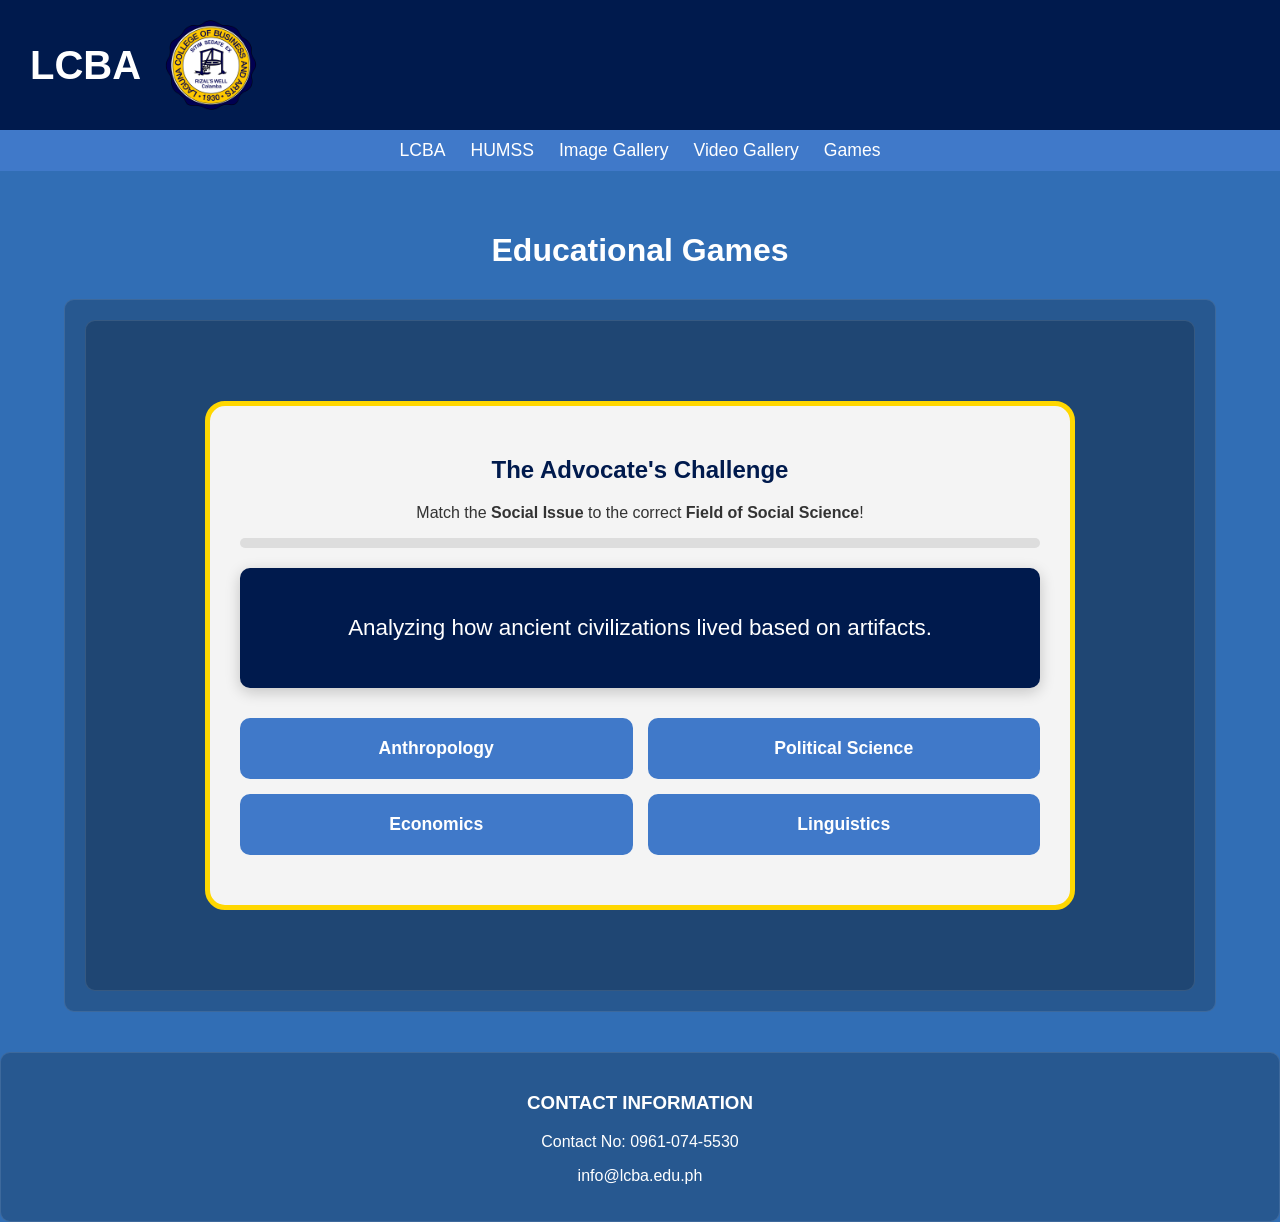
==== Games.html @ a830bf61 "Add files via upload" ====
<!DOCTYPE html>
<html lang="en">
<head>
    <meta charset="UTF-8">
    <meta name="viewport" content="width=device-width, initial-scale=1.0">
    <title>LCBA - Games</title>
    <link rel="stylesheet" href="style.css">
</head>
<body>
    <header class="main-header">
        <div class="logo-container">
            <h1 class="brand-name">LCBA</h1>
<img src="lcba.png" width="100" height="100">
        </div>
    </header>
    <nav class="main-nav">
        <ul>
            <li><a href="index.html">LCBA</a></li>
            <li><a href="HUMMS.html">HUMSS</a></li>
            <li><a href="Image.html">Image Gallery</a></li>
            <li><a href="Video.html">Video Gallery</a></li>
            <li><a href="Games.html">Games</a></li>
        </ul>
    </nav>

    <main class="container">
        <h1>Educational Games</h1>
        <div class="grid-layout">
            <div class="card">
             
              
<style>
        .game-box {
            background: white;
            color: #001a4d;
            padding: 30px;
            border-radius: 15px;
            max-width: 600px;
            margin: 20px auto;
            text-align: center;
            box-shadow: 0 10px 30px rgba(0,0,0,0.3);
        }
        .option-btn {
            display: block;
            width: 100%;
            padding: 12px;
            margin: 10px 0;
            border: 2px solid #4079c9;
            background: none;
            cursor: pointer;
            border-radius: 8px;
            font-size: 1rem;
            transition: all 0.2s;
        }
        .option-btn:hover {
            background: #4079c9;
            color: white;
        }
        #score-display { font-weight: bold; color: #4079c9; margin-bottom: 10px; }
    </style>
</head>
<body>



<div class="card">

<style>
        .game-container {
            background: #f4f4f4;
            color: #333;
            padding: 30px;
            border-radius: 20px;
            max-width: 800px;
            margin: 20px auto;
            text-align: center;
            border: 5px solid #ffd700;
        }

        .issue-box {
            background: #001a4d;
            color: white;
            padding: 20px;
            border-radius: 10px;
            font-size: 1.4rem;
            margin-bottom: 30px;
            min-height: 80px;
            display: flex;
            align-items: center;
            justify-content: center;
            box-shadow: 0 4px 15px rgba(0,0,0,0.2);
        }

        .solution-grid {
            display: grid;
            grid-template-columns: 1fr 1fr;
            gap: 15px;
        }

        .solution-btn {
            padding: 20px;
            background: #4079c9;
            color: white;
            border: none;
            border-radius: 10px;
            cursor: pointer;
            font-size: 1.1rem;
            font-weight: bold;
            transition: transform 0.2s, background 0.3s;
        }

        .solution-btn:hover {
            background: #001a4d;
            transform: scale(1.03);
        }

        #feedback {
            margin-top: 20px;
            font-weight: bold;
            font-size: 1.2rem;
        }

        .progress-bar {
            height: 10px;
            background: #ddd;
            border-radius: 5px;
            margin-bottom: 20px;
            overflow: hidden;
        }

        #progress-fill {
            height: 100%;
            background: #ffd700;
            width: 0%;
            transition: width 0.4s;
        }
    </style>
</head>
<body>

    <main class="container">
        <div class="game-container">
            <h2 style="color: #001a4d;">The Advocate's Challenge</h2>
            <p>Match the <strong>Social Issue</strong> to the correct <strong>Field of Social Science</strong>!</p>
            
            <div class="progress-bar"><div id="progress-fill"></div></div>
            
            <div id="game-ui">
                <div class="issue-box" id="current-issue">Loading Issue...</div>
                <div class="solution-grid" id="options-ui">
                    </div>
                <div id="feedback"></div>
            </div>
        </div>
    </main>

    <script>
        const scenarios = [
            {
                issue: "Analyzing how ancient civilizations lived based on artifacts.",
                correct: "Anthropology",
                others: ["Economics", "Linguistics", "Political Science"]
            },
            {
                issue: "Studying the distribution of wealth and scarcity of resources.",
                correct: "Economics",
                others: ["Psychology", "History", "Sociology"]
            },
            {
                issue: "Investigating how groups of people behave in a city environment.",
                correct: "Sociology",
                others: ["Geography", "Psychology", "Demography"]
            },
            {
                issue: "Creating laws to ensure fair elections in a country.",
                correct: "Political Science",
                others: ["Anthropology", "Philosophy", "Linguistics"]
            },
            {
                issue: "Mapping the relationship between people and their environment.",
                correct: "Geography",
                others: ["Sociology", "Economics", "History"]
            }
        ];

        let level = 0;

        function initLevel() {
            if (level >= scenarios.length) {
                showWinScreen();
                return;
            }

            const data = scenarios[level];
            document.getElementById("current-issue").innerText = data.issue;
            document.getElementById("feedback").innerText = "";
            document.getElementById("progress-fill").style.width = (level / scenarios.length * 100) + "%";

            // Mix correct answer with others
            let choices = [data.correct, ...data.others];
            choices.sort(() => Math.random() - 0.5);

            const optionsUi = document.getElementById("options-ui");
            optionsUi.innerHTML = "";

            choices.forEach(choice => {
                const btn = document.createElement("button");
                btn.className = "solution-btn";
                btn.innerText = choice;
                btn.onclick = () => checkAnswer(choice, data.correct);
                optionsUi.appendChild(btn);
            });
        }

        function checkAnswer(selected, correct) {
            const feedback = document.getElementById("feedback");
            if (selected === correct) {
                feedback.style.color = "green";
                feedback.innerText = "✓ Correct Match!";
                level++;
                setTimeout(initLevel, 1000);
            } else {
                feedback.style.color = "red";
                feedback.innerText = "× That belongs to another field. Try again!";
            }
        }

        function showWinScreen() {
            document.getElementById("progress-fill").style.width = "100%";
            document.getElementById("game-ui").innerHTML = `
                <h2 style="color: #27ae60;">Expert Advocate Status Reached!</h2>
                <p>You have successfully categorized all social issues.</p>
                <button onclick="location.reload()" class="btn">Play Again</button>
                <a href="games.html" class="btn" style="background: #001a4d; color:white;">Exit Game</a>
            `;
        }

        initLevel();
    </script>



        </div>
    </main>

<footer>
<div class="card">
<h3>CONTACT INFORMATION</h3>
<p>Contact No: 0961-074-5530</p>
<p>info@lcba.edu.ph</p>
</footer>

</body>
</html>
---- style.css ----
/* --- Global Styles --- */
body {
    margin: 0;
    padding: 0;
    font-family: 'Segoe UI', Tahoma, Geneva, Verdana, sans-serif;
    box-sizing: border-box;
    background-color: #316eb5; /* Default background */
    color: white;
}

/* --- Header Styles (Dark Blue) --- */
.main-header {
    background-color: #001a4d;
    color: white;
    padding: 15px 30px;
    display: flex;
    align-items: center;
}

.logo-container {
    display: flex;
    align-items: center;
    gap: 20px;
}

.brand-name {
    margin: 0;
    font-size: 2.5rem;
    font-weight: 700;
}

/* --- Navigation Styles (Light Blue) --- */
.main-nav {
    background-color: #4079c9;
    padding: 10px 0;
    text-align: center;
}

.main-nav ul {
    margin: 0;
    padding: 0;
    list-style: none;
    display: flex;
    justify-content: center;
    gap: 25px;
    flex-wrap: wrap; /* Helps on smaller screens */
}

.main-nav a {
    text-decoration: none;
    color: white;
    font-size: 1.1rem;
    font-weight: 500;
    transition: color 0.3s ease;
}

.main-nav a:hover {
    color: #ffd700;
}

/* --- Content Areas --- */
.container {
    padding: 40px 5%;
}

h1 {
    text-align: center;
    margin-bottom: 30px;
}

/* Grid Layout for Cards */
.grid-layout {
    display: grid;
    grid-template-columns: repeat(auto-fit, minmax(280px, 1fr));
    gap: 25px;
}

.card {
    background: rgba(0, 0, 0, 0.2);
    border-radius: 10px;
    padding: 20px;
    text-align: center;
    border: 1px solid rgba(255, 255, 255, 0.1);
    transition: transform 0.2s;
}

.card:hover {
    transform: translateY(-5px);
}

.card img, .card video {
    width: 100%;
    height: 200px;
    object-fit: cover; /* Keeps images looking good */
    border-radius: 5px;
    margin-bottom: 15px;
}

.btn {
    display: inline-block;
    margin-top: 15px;
    padding: 10px 20px;
    background: #ffd700;
    color: #001a4d;
    text-decoration: none;
    font-weight: bold;
    border-radius: 5px;
}
.my-video {
    width: 100%;       /* Fills the container */
  max-width: 1000px;  /* Prevents it from getting too huge */
  height: auto;
}
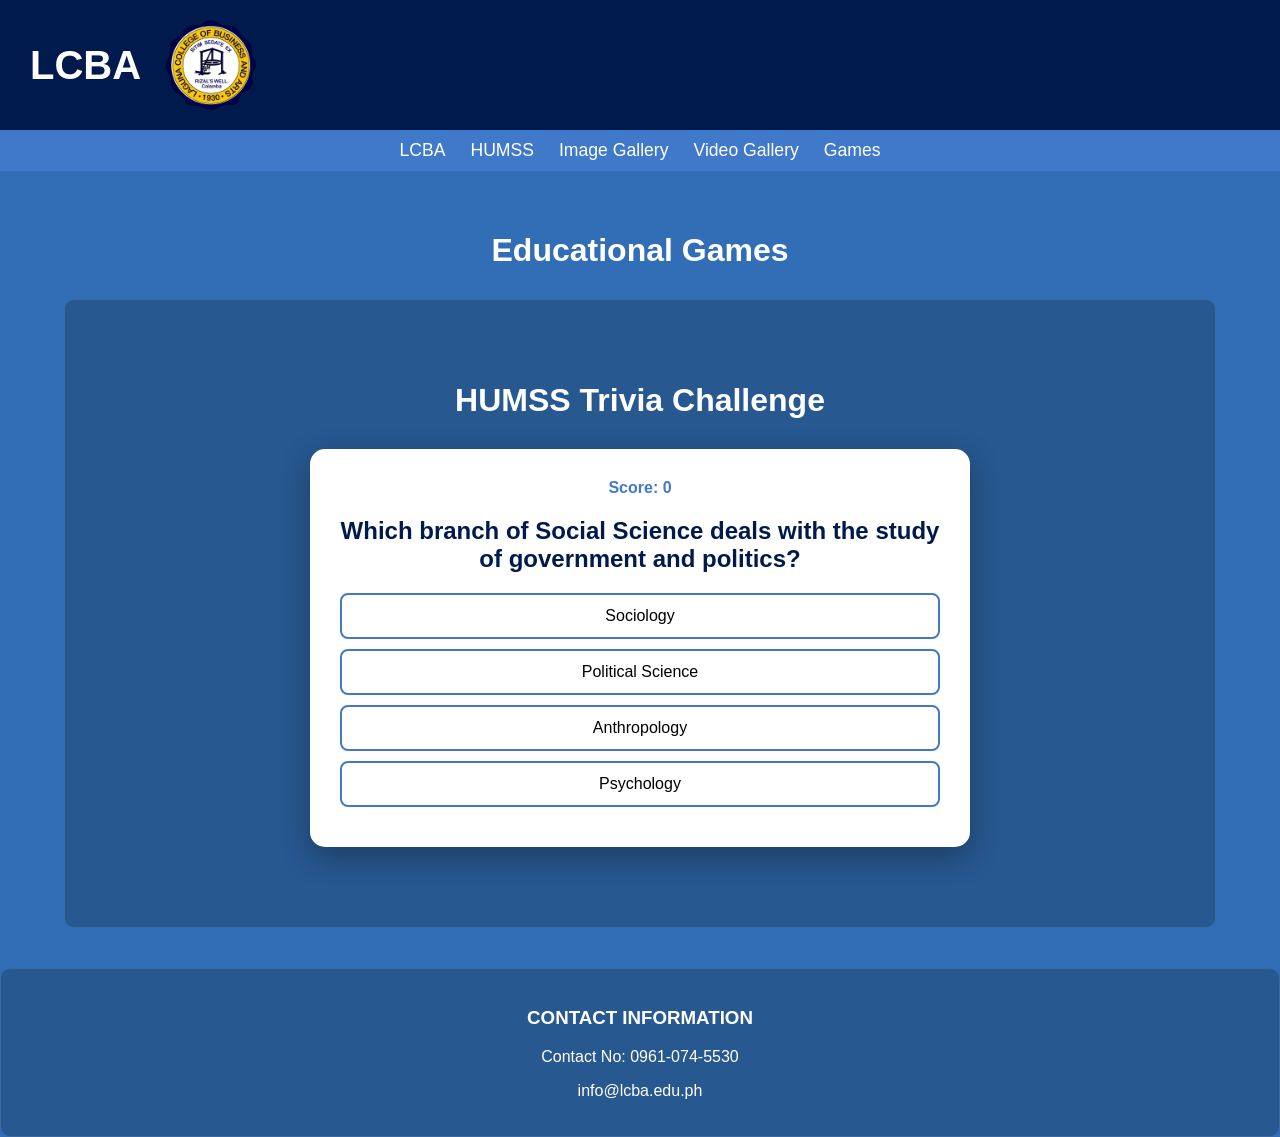
==== commit 1843b852: "Games.html" ====
--- a/Games.html
+++ b/Games.html
@@ -61,182 +61,91 @@
 </head>
 <body>
 
-
-
-<div class="card">
-
-<style>
-        .game-container {
-            background: #f4f4f4;
-            color: #333;
-            padding: 30px;
-            border-radius: 20px;
-            max-width: 800px;
-            margin: 20px auto;
-            text-align: center;
-            border: 5px solid #ffd700;
-        }
-
-        .issue-box {
-            background: #001a4d;
-            color: white;
-            padding: 20px;
-            border-radius: 10px;
-            font-size: 1.4rem;
-            margin-bottom: 30px;
-            min-height: 80px;
-            display: flex;
-            align-items: center;
-            justify-content: center;
-            box-shadow: 0 4px 15px rgba(0,0,0,0.2);
-        }
-
-        .solution-grid {
-            display: grid;
-            grid-template-columns: 1fr 1fr;
-            gap: 15px;
-        }
-
-        .solution-btn {
-            padding: 20px;
-            background: #4079c9;
-            color: white;
-            border: none;
-            border-radius: 10px;
-            cursor: pointer;
-            font-size: 1.1rem;
-            font-weight: bold;
-            transition: transform 0.2s, background 0.3s;
-        }
-
-        .solution-btn:hover {
-            background: #001a4d;
-            transform: scale(1.03);
-        }
-
-        #feedback {
-            margin-top: 20px;
-            font-weight: bold;
-            font-size: 1.2rem;
-        }
-
-        .progress-bar {
-            height: 10px;
-            background: #ddd;
-            border-radius: 5px;
-            margin-bottom: 20px;
-            overflow: hidden;
-        }
-
-        #progress-fill {
-            height: 100%;
-            background: #ffd700;
-            width: 0%;
-            transition: width 0.4s;
-        }
-    </style>
-</head>
-<body>
-
     <main class="container">
-        <div class="game-container">
-            <h2 style="color: #001a4d;">The Advocate's Challenge</h2>
-            <p>Match the <strong>Social Issue</strong> to the correct <strong>Field of Social Science</strong>!</p>
-            
-            <div class="progress-bar"><div id="progress-fill"></div></div>
-            
-            <div id="game-ui">
-                <div class="issue-box" id="current-issue">Loading Issue...</div>
-                <div class="solution-grid" id="options-ui">
-                    </div>
-                <div id="feedback"></div>
-            </div>
+        <h1>HUMSS Trivia Challenge</h1>
+        
+        <div class="game-box" id="game-container">
+            <div id="score-display">Score: 0</div>
+            <h2 id="question">Loading Question...</h2>
+            <div id="options">
+                </div>
         </div>
     </main>
 
     <script>
-        const scenarios = [
+        const questions = [
             {
-                issue: "Analyzing how ancient civilizations lived based on artifacts.",
-                correct: "Anthropology",
-                others: ["Economics", "Linguistics", "Political Science"]
+                q: "Which branch of Social Science deals with the study of government and politics?",
+                options: ["Sociology", "Political Science", "Anthropology", "Psychology"],
+                answer: 1
             },
             {
-                issue: "Studying the distribution of wealth and scarcity of resources.",
-                correct: "Economics",
-                others: ["Psychology", "History", "Sociology"]
+                q: "What does the 'S' in HUMSS stand for?",
+                options: ["Sciences", "Society", "Social", "Studies"],
+                answer: 2
             },
             {
-                issue: "Investigating how groups of people behave in a city environment.",
-                correct: "Sociology",
-                others: ["Geography", "Psychology", "Demography"]
+                q: "Who is known as the 'Father of Modern Psychology'?",
+                options: ["Sigmund Freud", "Wilhelm Wundt", "B.F. Skinner", "Plato"],
+                answer: 1
             },
             {
-                issue: "Creating laws to ensure fair elections in a country.",
-                correct: "Political Science",
-                others: ["Anthropology", "Philosophy", "Linguistics"]
-            },
-            {
-                issue: "Mapping the relationship between people and their environment.",
-                correct: "Geography",
-                others: ["Sociology", "Economics", "History"]
+                q: "In Social Sciences, what is the study of human societies and their development?",
+                options: ["Economics", "Geography", "Sociology", "Linguistics"],
+                answer: 2
             }
         ];
 
-        let level = 0;
+        let currentQ = 0;
+        let score = 0;
 
-        function initLevel() {
-            if (level >= scenarios.length) {
-                showWinScreen();
-                return;
-            }
+        function loadQuestion() {
+            const qData = questions[currentQ];
+            document.getElementById("question").innerText = qData.q;
+            const optionsDiv = document.getElementById("options");
+            optionsDiv.innerHTML = "";
 
-            const data = scenarios[level];
-            document.getElementById("current-issue").innerText = data.issue;
-            document.getElementById("feedback").innerText = "";
-            document.getElementById("progress-fill").style.width = (level / scenarios.length * 100) + "%";
-
-            // Mix correct answer with others
-            let choices = [data.correct, ...data.others];
-            choices.sort(() => Math.random() - 0.5);
-
-            const optionsUi = document.getElementById("options-ui");
-            optionsUi.innerHTML = "";
-
-            choices.forEach(choice => {
+            qData.options.forEach((opt, index) => {
                 const btn = document.createElement("button");
-                btn.className = "solution-btn";
-                btn.innerText = choice;
-                btn.onclick = () => checkAnswer(choice, data.correct);
-                optionsUi.appendChild(btn);
+                btn.innerText = opt;
+                btn.className = "option-btn";
+                btn.onclick = () => checkAnswer(index);
+                optionsDiv.appendChild(btn);
             });
         }
 
-        function checkAnswer(selected, correct) {
-            const feedback = document.getElementById("feedback");
-            if (selected === correct) {
-                feedback.style.color = "green";
-                feedback.innerText = "✓ Correct Match!";
-                level++;
-                setTimeout(initLevel, 1000);
+        function checkAnswer(choice) {
+            if (choice === questions[currentQ].answer) {
+                score++;
+                alert("Correct! Well done.");
             } else {
-                feedback.style.color = "red";
-                feedback.innerText = "× That belongs to another field. Try again!";
+                alert("Incorrect. Keep studying!");
+            }
+
+            currentQ++;
+            if (currentQ < questions.length) {
+                document.getElementById("score-display").innerText = "Score: " + score;
+                loadQuestion();
+            } else {
+                showResults();
             }
         }
 
-        function showWinScreen() {
-            document.getElementById("progress-fill").style.width = "100%";
-            document.getElementById("game-ui").innerHTML = `
-                <h2 style="color: #27ae60;">Expert Advocate Status Reached!</h2>
-                <p>You have successfully categorized all social issues.</p>
-                <button onclick="location.reload()" class="btn">Play Again</button>
-                <a href="games.html" class="btn" style="background: #001a4d; color:white;">Exit Game</a>
+        function showResults() {
+            document.getElementById("game-container").innerHTML = `
+                <h2>Quiz Complete!</h2>
+                <p style="font-size: 1.5rem;">Your Final Score: ${score} / ${questions.length}</p>
+                <a href="games.html" class="btn">Back to Games</a>
+                <button onclick="location.reload()" class="btn" style="background:#4079c9; color:white; border:none; margin-left:10px; cursor:pointer;">Retry</button>
             `;
         }
 
-        initLevel();
+        // Start the game
+        loadQuestion();
     </script>
+
+            </div>
+
 
 
 
@@ -251,4 +160,4 @@
 </footer>
 
 </body>
-</html>+</html>
--- a/style.css
+++ b/style.css
@@ -110,4 +110,17 @@
     width: 100%;       /* Fills the container */
   max-width: 1000px;  /* Prevents it from getting too huge */
   height: auto;
-}+}
+
+.button-container {
+  display: flex;
+  flex-wrap: wrap;       /* This allows buttons to drop to the next line */
+  justify-content: center; /* Keeps them centered when they wrap */
+  gap: 10px;             /* Adds clean spacing between buttons */
+  width: 100%;           /* Ensures it stays inside the parent */
+}
+
+.button {
+  flex: 1 1 120px;       /* Allows buttons to grow, but stay at least 120px wide */
+  max-width: 100%;       /* Prevents buttons from ever being wider than the card */
+}
